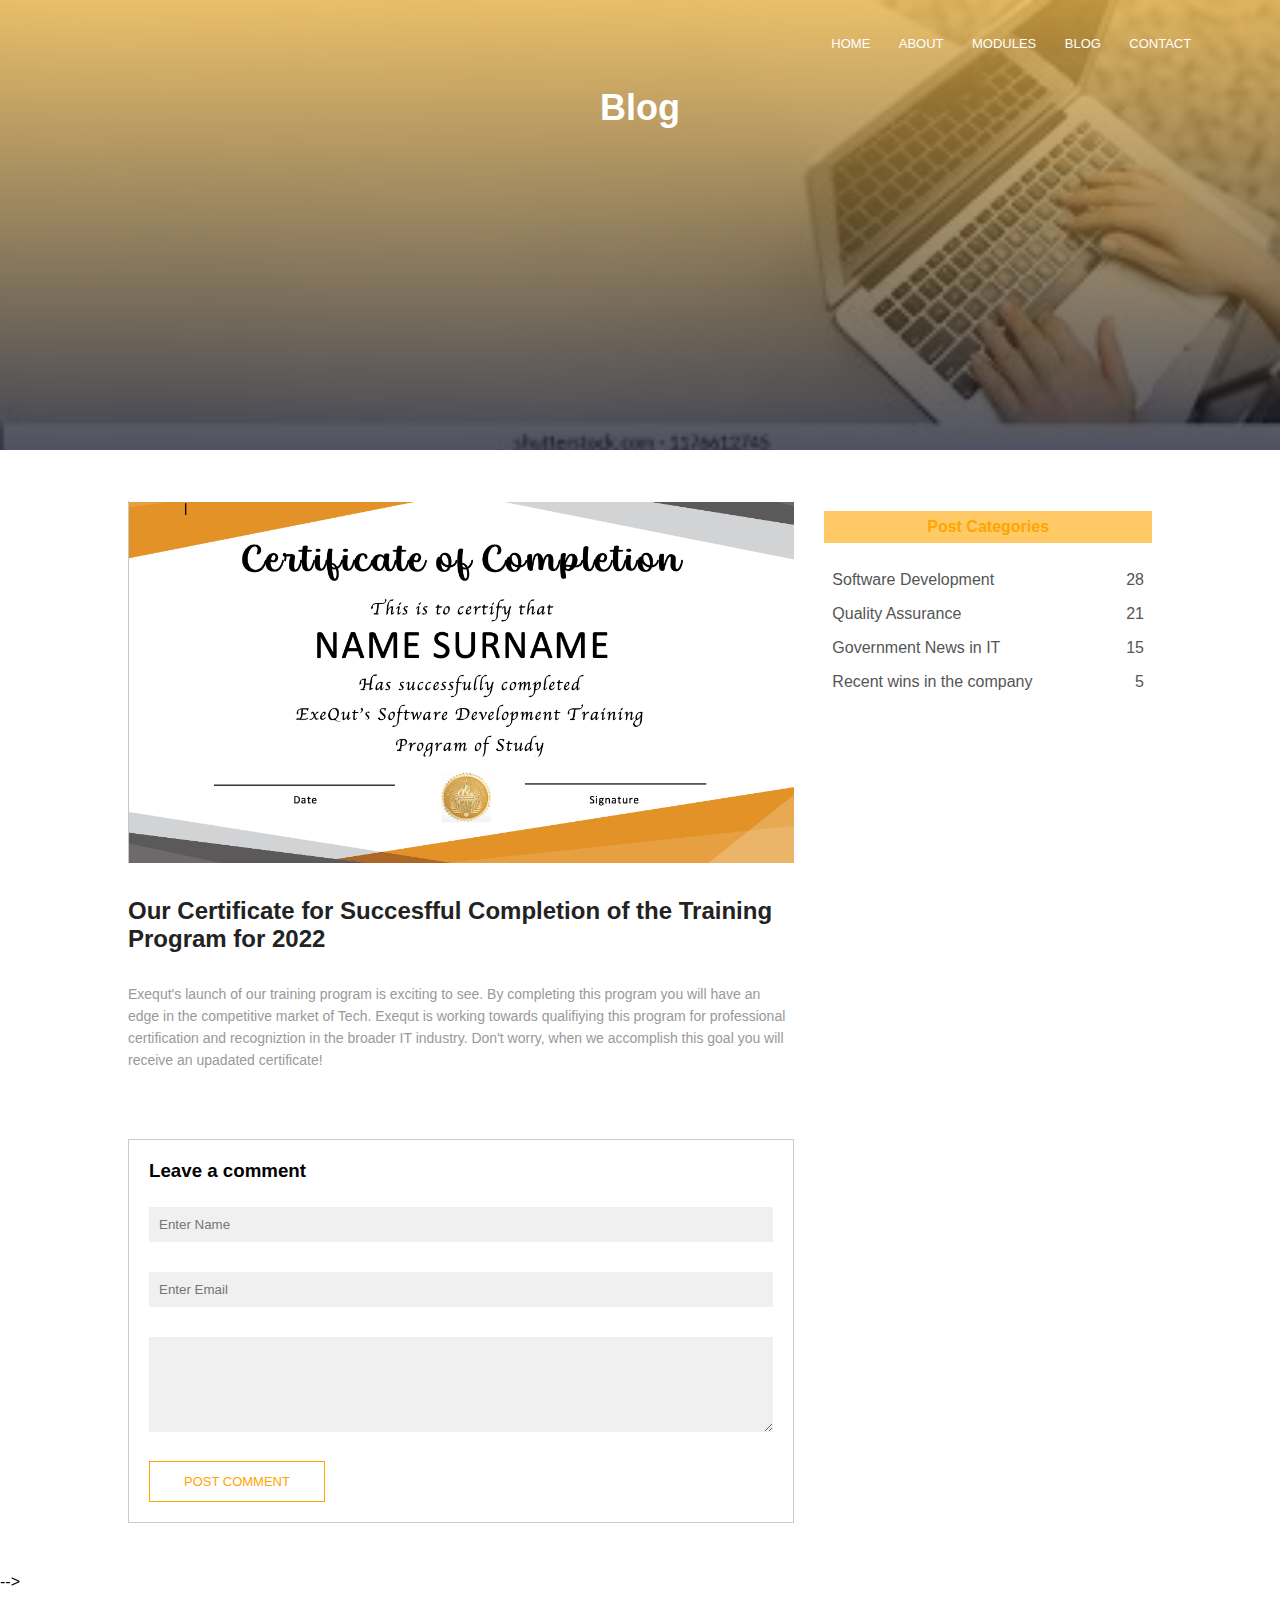
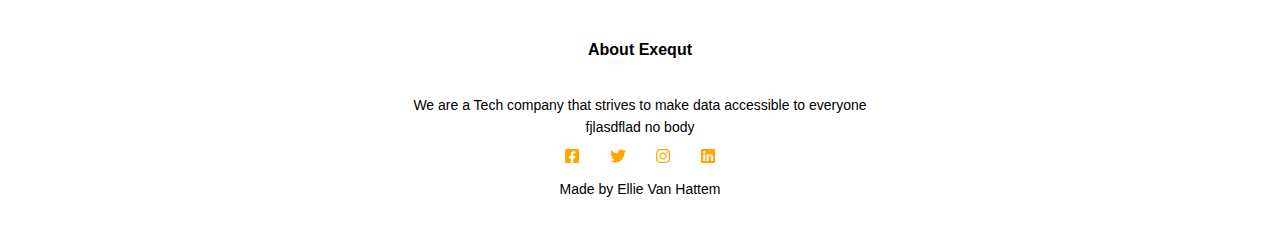
==== blog.html @ 29122ea5 "Add files via upload" ====
<!DOCTYPE html>
<html>
<head>
    <meta name="viewport" content="with=device-width, initial-
        scale=1.0">
     <title> Exequt Training Program </title>
     <link rel="stylesheet" href="style.css"> 
    </head>
    <body>
        <section class="sub-heading"> 
            <nav>
                <div class="nav-links" id="navLinks">
                    <i class="icons" onclick="hideMunu()">
                        <svg xmlns="http://www.w3.org/2000/svg"
                        width="0.69em" 
                        height="1em" 
                        preserveAspectRatio="xMidYMid meet" 
                        viewBox="0 0 352 512"
                        >
                        <path fill="currentColor" d="m242.72 256l100.07-100.07c12.28-12.28 12.28-32.19 0-44.48l-22.24-22.24c-12.28-12.28-32.19-12.28-44.48 0L176 189.28L75.93 89.21c-12.28-12.28-32.19-12.28-44.48 0L9.21 111.45c-12.28 12.28-12.28 32.19 0 44.48L109.28 256L9.21 356.07c-12.28 12.28-12.28 32.19 0 44.48l22.24 22.24c12.28 12.28 32.2 12.28 44.48 0L176 322.72l100.07 100.07c12.28 12.28 32.2 12.28 44.48 0l22.24-22.24c12.28-12.28 12.28-32.19 0-44.48L242.72 256z"/></svg></i> 
                        <ul>
                            <li><a href="index.html">HOME</a></li>
                            <li><a href="about.html">ABOUT</a></li>
                            <li><a href="modules.html">MODULES</a></li>
                            <li><a href="blog.html">BLOG</a></li>
                            <li><a href="contact.html">CONTACT</a></li>
                        </ul>
                 </div>
                 <i class="icons" onclick="showMenu()" >
                    <svg xmlns="http://www.w3.org/2000/svg" 
                    width="0.88em"
                    height="1em" 
                    preserveAspectRatio="xMidYMid meet" 
                    viewBox="0 0 448 512"
                    >
                    <path fill="currentColor" d="M0 96c0-17.67 14.33-32 32-32h384c17.7 0 32 14.33 32 32c0 17.7-14.3 32-32 32H32c-17.67 0-32-14.3-32-32zm0 160c0-17.7 14.33-32 32-32h384c17.7 0 32 14.3 32 32s-14.3 32-32 32H32c-17.67 0-32-14.3-32-32zm416 192H32c-17.67 0-32-14.3-32-32s14.33-32 32-32h384c17.7 0 32 14.3 32 32s-14.3 32-32 32z"/></svg>
                </i>
            </nav>
            <h1>Blog</h1>
     </section>

<!-------- blog content ---------->
<section class="blog-content">
<div class="row">
    <div class="blog-left">
        <img src="images/Exequt_certificate.png">
        <h2>Our Certificate for Succesfful Completion of the Training Program for 2022</h2>
        <p>Exequt's launch of our training program is exciting to see. By completing this program you will have an edge in
             the competitive market of Tech. Exequt is working towards qualifiying this program for professional 
             certification and recogniztion in the broader IT industry. Don't worry, when we 
             accomplish this goal you will receive an upadated certificate!  </p>
        <br>
      


        <div class="comment-box">

            <h3>Leave a comment</h3>
            <form class="comment-form">
                <input type="text" placeholder="Enter Name">
                <input type="text" placeholder="Enter Email">
                <textarea rows="5" placeholder="Your comment">
                </textarea>
                <button type="submit" class="hero-btn orange-btn">POST COMMENT</button>
            </form>
        </div>






    </div>
    <div class="blog-right">
    <h3>Post Categories</h3>

<div>
        <span>Software Development</span>
        <span>28</span>
 </div>
 <div>
        <span>Quality Assurance</span>
        <span>21</span>
</div>
<div>
        <span>Government News in IT</span>
        <span>15</span>
</div>
<div>
    <span>Recent wins in the company</span>
    <span>5</span>
</div>
</div>
</section>

        <!-------- Footer ---- --> -->

<section class="footer">
    <h4>About Exequt</h4>
    <p>We are a Tech company that strives to make data accessible to everyone <br>fjlasdflad
        no body </p>
</div class="icons">
<i class="icons">
    <svg xmlns="http://www.w3.org/2000/svg"
     width="0.88em"
      height="1em" 
      preserveAspectRatio="xMidYMid meet" 
      viewBox="0 0 448 512"
      >
      <path fill="currentColor" d="M400 32H48A48 48 0 0 0 0 80v352a48 48 0 0 0 48 48h137.25V327.69h-63V256h63v-54.64c0-62.15 37-96.48 93.67-96.48c27.14 0 55.52 4.84 55.52 4.84v61h-31.27c-30.81 0-40.42 19.12-40.42 38.73V256h68.78l-11 71.69h-57.78V480H400a48 48 0 0 0 48-48V80a48 48 0 0 0-48-48z"/></svg>
</i>
<i class="icons">
    <svg xmlns="http://www.w3.org/2000/svg"
     width="1em" 
     height="1em" 
     preserveAspectRatio="xMidYMid meet" 
     viewBox="0 0 512 512"
     >
     <path fill="currentColor" d="M459.37 151.716c.325 4.548.325 9.097.325 13.645c0 138.72-105.583 298.558-298.558 298.558c-59.452 0-114.68-17.219-161.137-47.106c8.447.974 16.568 1.299 25.34 1.299c49.055 0 94.213-16.568 130.274-44.832c-46.132-.975-84.792-31.188-98.112-72.772c6.498.974 12.995 1.624 19.818 1.624c9.421 0 18.843-1.3 27.614-3.573c-48.081-9.747-84.143-51.98-84.143-102.985v-1.299c13.969 7.797 30.214 12.67 47.431 13.319c-28.264-18.843-46.781-51.005-46.781-87.391c0-19.492 5.197-37.36 14.294-52.954c51.655 63.675 129.3 105.258 216.365 109.807c-1.624-7.797-2.599-15.918-2.599-24.04c0-57.828 46.782-104.934 104.934-104.934c30.213 0 57.502 12.67 76.67 33.137c23.715-4.548 46.456-13.32 66.599-25.34c-7.798 24.366-24.366 44.833-46.132 57.827c21.117-2.273 41.584-8.122 60.426-16.243c-14.292 20.791-32.161 39.308-52.628 54.253z"/></svg>
</i> 
<i class="icons">
    <svg xmlns="http://www.w3.org/2000/svg" 
    width="0.88em" 
    height="1em" 
    preserveAspectRatio="xMidYMid meet"
     viewBox="0 0 448 512"
     >
     <path fill="currentColor" d="M224.1 141c-63.6 0-114.9 51.3-114.9 114.9s51.3 114.9 114.9 114.9S339 319.5 339 255.9S287.7 141 224.1 141zm0 189.6c-41.1 0-74.7-33.5-74.7-74.7s33.5-74.7 74.7-74.7s74.7 33.5 74.7 74.7s-33.6 74.7-74.7 74.7zm146.4-194.3c0 14.9-12 26.8-26.8 26.8c-14.9 0-26.8-12-26.8-26.8s12-26.8 26.8-26.8s26.8 12 26.8 26.8zm76.1 27.2c-1.7-35.9-9.9-67.7-36.2-93.9c-26.2-26.2-58-34.4-93.9-36.2c-37-2.1-147.9-2.1-184.9 0c-35.8 1.7-67.6 9.9-93.9 36.1s-34.4 58-36.2 93.9c-2.1 37-2.1 147.9 0 184.9c1.7 35.9 9.9 67.7 36.2 93.9s58 34.4 93.9 36.2c37 2.1 147.9 2.1 184.9 0c35.9-1.7 67.7-9.9 93.9-36.2c26.2-26.2 34.4-58 36.2-93.9c2.1-37 2.1-147.8 0-184.8zM398.8 388c-7.8 19.6-22.9 34.7-42.6 42.6c-29.5 11.7-99.5 9-132.1 9s-102.7 2.6-132.1-9c-19.6-7.8-34.7-22.9-42.6-42.6c-11.7-29.5-9-99.5-9-132.1s-2.6-102.7 9-132.1c7.8-19.6 22.9-34.7 42.6-42.6c29.5-11.7 99.5-9 132.1-9s102.7-2.6 132.1 9c19.6 7.8 34.7 22.9 42.6 42.6c11.7 29.5 9 99.5 9 132.1s2.7 102.7-9 132.1z"/></svg>
</i>
<i class="icons">
    <svg xmlns="http://www.w3.org/2000/svg" 
    width="0.88em" 
    height="1em" 
    preserveAspectRatio="xMidYMid meet" 
    viewBox="0 0 448 512"
    >
    <path fill="currentColor" d="M416 32H31.9C14.3 32 0 46.5 0 64.3v383.4C0 465.5 14.3 480 31.9 480H416c17.6 0 32-14.5 32-32.3V64.3c0-17.8-14.4-32.3-32-32.3zM135.4 416H69V202.2h66.5V416zm-33.2-243c-21.3 0-38.5-17.3-38.5-38.5S80.9 96 102.2 96c21.2 0 38.5 17.3 38.5 38.5c0 21.3-17.2 38.5-38.5 38.5zm282.1 243h-66.4V312c0-24.8-.5-56.7-34.5-56.7c-34.6 0-39.9 27-39.9 54.9V416h-66.4V202.2h63.7v29.2h.9c8.9-16.8 30.6-34.5 62.9-34.5c67.2 0 79.7 44.3 79.7 101.9V416z"/></svg>
</i>
</div>
<p> Made by 
</i> Ellie Van Hattem </p>

</section>



<!-------JavaScript for Toggle Menu------------>
<script>
    var navLinks = document.getElementById("navLinks");
    function showMenu(){
        navLinks.style.right ="0";
    }
    function hideMunu(){
        navLinks.style.right= "-200px";
    }
    
</script>
    </body>
</html>
---- style.css ----
*{
    margin: 0;
    padding: 0;
    font-family: 'Poppins', sans-serif;

}
.header{
    min-height: 100vh;
    width: 100%;
    background-image: linear-gradient(rgba(244, 200, 112, 0.764),rgba(4,9,30,0.7)),url("images/Homepage.png");
    background-position: center;
    background-size: cover;
    position: relative; 
}
nav{
    display: flex;
    padding: 2% 6%;
    justify-content: space-between;
    align-items: center;
}

    nav img{
        width: 400px;
        height: 160px;
        float: left;
        margin: 0 13px 0 0;

    }
    .nav-links { 
        flex: 1;
        text-align: right;

    }
    .nav-links ul li{ 
        list-style: none;
        display: inline-block;
        padding: 8px 12px;
        position: relative;
    }
    .nav-links ul li a{
        color: #fff;
        text-decoration: none;
        font-size: 13px;

    }
.nav-links ul li::after{
    content: '';
    width: 0%;
    height: 2px;
    background: orange;
    display: block;
    margin: auto; 
    transition: 0.5;

}
.nav-links ul li:hover::after{
width: 100%; 
}
.text-box {
    width: 90%;
    color: white;
    position: absolute;
    top: 50%;
    left: 50%;
    transform: translate(-50%, -50%);
    text-align: center;
}
.text-box h1{
    font-size: 50px;

}
.text-box p{
    margin: 10px 0 40px;
    font-size: 14px;
    color: #fff;
}

.hero-btn{
    display: inline-block;
    text-decoration: none;
    color: #fff;
    border: 1px solid #fff;
    padding: 12px 34px;
    font-size: 13px;
    background: transparent;
    position: relative;
    cursor: pointer;
}
.hero-btn:hover{
    border: 1px Solid orange;
    background: orange;
    transition: 1s;
}
nav .icons{
    display: none;
}
@media(max-width: 700px){
    .text-box h1{
        font-size: 20px;
}
.nav-links ul li{
    display: block;
}
.nav-links{
    position: absolute;
    background: orange;
    height: 100vh;
    width: 200px;
    top: 0;
    right: -200px;
    text-align: left;
    z-index: 2;
    transition: 1s;
}
nav .icons{
    display: block;
    color: #fff;
    margin: 10px;
    font-size: 22px;
    cursor: pointer;
}
.nav-links ul{
    padding: 30px;
}
}

/*-------Program ------*/ 

.program{
    width: 80%;
    margin: auto;
    text-align: center;
    padding-top: 100px;
}

h1{
font-size: 36px;
font-weight: 600;
}
p{
    color: black;
    font-size: 14px;
    font-weight: 300;
    line-height: 22px;
    padding: 10px;
}

.row{
    margin-top: 5%;
    display: flex;
    justify-content: space-between;
}

.program-col{
    flex-basis: 31%;
    background: #ffa6009f;
    border-radius: 10px;
    margin-bottom: 5%;
    padding: 20px 12px;
    box-sizing: border-box;
    transition: 0.5s;
}
h3{
    text-align: center;
    font-weight: 600;
    margin: 10px 0;
}

.program-col:hover{
    box-shadow:0 0 20px 0px rgba(0,0,0,0.2);
}

@media(max-width: 700px){
    .row{
        flex-direction: column;
    }
}


/*------ Company ------*/ 

.company{
    width: 80%;
    margin: auto;
    text-align: center;
    padding-top: 50px;
}
.company-col{
    flex-basis: 32%;
    border-radius: 10px;
    margin-bottom: 30px;
    position: relative;
}
.company-col img{
    width: 100%;
    display: block;
}
.layer{
    background: transparent;
    height: 100%;
    width: 100%;
    position: absolute;
    top: 0;
    left: 0;
  transition: 0.5s;
}

.layer:hover{
    background:rgba(135, 123, 99, 0.7);
}
.layer h3{
    width: 100%;
    font-weight: 500;
    color:black;
    font-size: 26px;
    bottom: 0;
    left: 50%;
    transform: translateX(-50%);
    position: absolute;
    opacity: 0;
    transition: 0.5s;
}
.layer:hover h3{
    bottom: 49%;
    opacity: 1;

}

/*------ Testimonials ------*/

.testimonials{
    width: 80%;
    margin: auto;
    padding-top: 100px;
    text-align: center;

}
.row{
    margin-top: 5%;
    display: flex;
    justify-content: space-between;
}
.testimonial-col{
    flex-basis: 37%;
    border-radius: 5px;
    margin-bottom: 5%;
    text-align: left;
    background: rgba(255, 166, 0, 0.564);
    padding: 25px;
    cursor: pointer;
    display: flex;

}
.testimonial-col img{
    height: 40px;
    margin-left: 5px;
    margin-right: 30px;
    border-radius: 50%;
}
.testimonial-col p{
    padding: 0;
}
.testimonial-col h3{
    margin-top: 15px;
    text-align: left;
}
.testimonial-col .fas{
    color: rgba(255, 166, 0, 0.705);
}
@media (max-width: 700px){
    .testimonial-col img{
        margin-left: 0px;
        margin-right: 30px;
    }
}

/*--- call to actin ----*/

.cta{
    margin: 70px auto;
    width: 100%;
    background-image: linear-gradient(rgba(135, 123, 99, 0.7),rgba(4,9,30,0.7)), url(images/tower_building.jpeg);
    background-position: left;
    background-size: cover;
    border-radius: 10px;
    text-align: center;
    padding: 100px 0;

}

.cta h1{
    color:white;
    margin-bottom: 40px;
    padding: 0;
}
@media (max-width: 700px) {
    .cta h1{
font-size: 24px;
    }
}

/*-----footer------*/

.footer{
    width: 100%;
    text-align: center;
    padding: 30px 0;
}

.footer h4{
    margin-bottom: 25px;
    margin-top: 20px;
    font-weight: 600;

}
.icons{
    color:orange;
    margin: 0 13px;
    cursor: pointer;
    padding: 18px 0;
}
.fas-heart-o{
    color: orange;
}


/*------------ about us page -----------*/

.sub-head{
    height: 50vh;
    width: 100%;
    background-image: linear-gradient(rgba(210, 166, 79, 0.7),rgba(4,9,30,0.7)), url(images/about.us.jpeg);
    background-position: center;
    background-size: cover;
    text-align: center;
    color: #fff;
}

.sub-header h1{
    margin-top: 90px;
}

.about-us{
    width: 80%;
    margin: auto;
    padding-top: 80px;
    padding-bottom: 50px;
}
.about-col{
    flex-basis: 48%;
    padding: 30px 2px;
}

.about-col img{
    width: 100%;
}

.about-col h1{
    padding-top: 0;

}

.content-col{
    flex-basis: 43%;
    padding-top: 92px;
}

@media(max-width:700px){
        .contact-col h1{
            font-size: 20px;
        }}

.about-col p{
    padding: 15px 0 25px;
}

.orange-btn{
    border: 1px solid orange;
    background: transparent;
    color: orange;
}

.orange-btn:hover{
    color: #fff;
}

/*------- blog content --------*/ 

.blog-content{
    width: 80%;
    margin: auto;
    padding: 0;
}

.sub-heading{
    height: 50vh;
    width: 100%;
    background-image: linear-gradient(rgba(240, 185, 75, 0.782),rgba(4,9,30,0.7)), url(images/blog.header.jpeg);
    background-position: center;
    background-size: cover;
    text-align: center;
    color: #fff;
}
.sub-header{
        height: 50vh;
        width: 100%;
        background-image: linear-gradient(rgba(135, 123, 99, 0.7),rgba(4,9,30,0.7)), url(images/road_bridge.jpeg);
        background-position: center;
        background-size: cover;
        text-align: center;
        color: #fff;}

.blog-left{
    flex-basis: 65%;
}

.blog-left img{
    width: 100%;
}
.blog-left h2{
    color: #222;
    font-weight: 600;
    margin: 30px 0;
}
.blog-left p{
    color: #999;
    padding: 0;
}

.blog-right{
    flex-basis: 32%;
}

.blog-right h3{
    background: rgba(255, 166, 0, 0.599);
    color: orange;
    padding: 7px 0;
    font-size: 16px;
    margin-bottom: 20px;
}
.blog-right div{
    display: flex;
    align-items: center;
    justify-content: space-between;
    color: #555;
    padding: 8px;
    box-sizing: border-box;
}

.comment-box{
    border: 1px solid#ccc;
    margin: 50px 0;
    padding: 10px 20px;

}

.comment-box h3{
    text-align: left;
}

.comment-form input, .comment-form textarea{
    width: 100%;
    padding: 10px;
    margin: 15px 0;
    box-sizing: border-box;
    border: none;
    outline: none;
    background: #f0f0f0;
}

.comment-form button{
    margin: 10px 0;
}

@media(max-width:700px){
    .sub-header h1{
        font-size: 24px;
    }
}

/*---------contact us page------*/

.location{
    width: 80%;
    margin: auto;
    padding: 80px 0;
}

.location iframe{
    width: 100%;
}

.contact-us{
    width: 80%;
    margin: auto;
} 

.contact-col{
    flex-basis:48%;
    margin-bottom: 30px;
}
.contact-col div{
    display: flex;
    align-items: center;
    margin-bottom: 40px;
}

.contact-col div .fa{
    font-size: 28px;
    color: orange;
    margin:10px;
    margin-right: 30xp;

}

.contact-col input, .contact-col textarea{
    width: 100%;
    padding: 15px;
    margin-bottom: 17px;
    outline: none;
    border: 1px solid orange;
    box-sizing: border-box;
}

/*------ modules-------*/
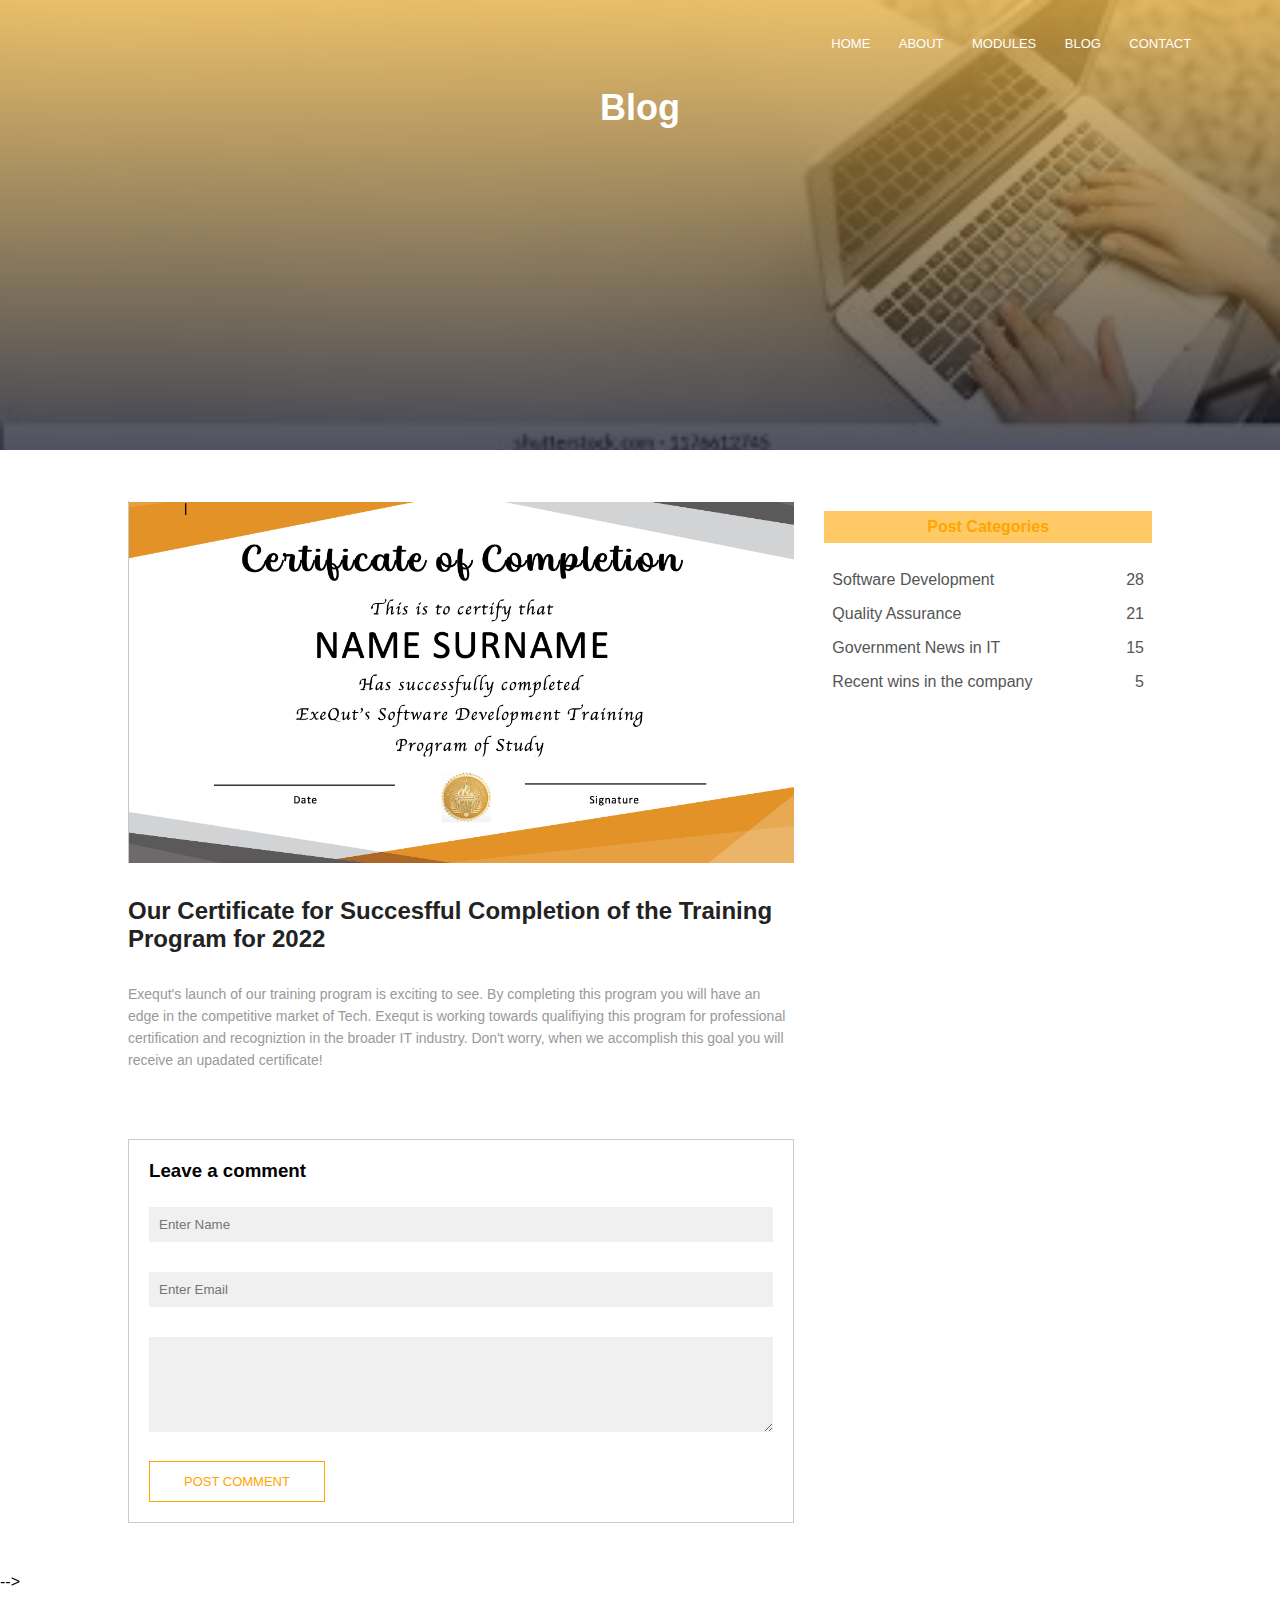
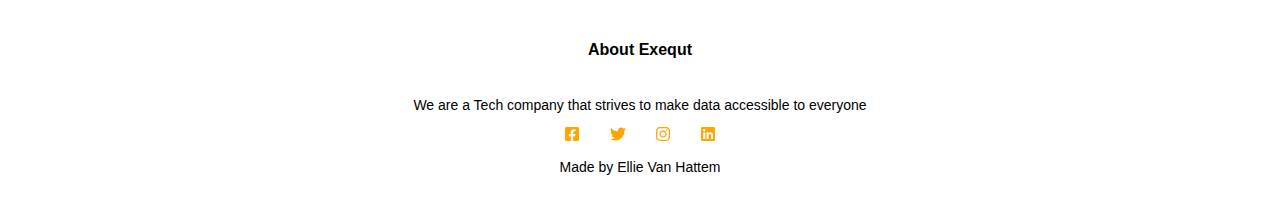
==== commit b3e20249: "Update blog.html" ====
--- a/blog.html
+++ b/blog.html
@@ -97,8 +97,7 @@
 
 <section class="footer">
     <h4>About Exequt</h4>
-    <p>We are a Tech company that strives to make data accessible to everyone <br>fjlasdflad
-        no body </p>
+    <p>We are a Tech company that strives to make data accessible to everyone <br></p>
 </div class="icons">
 <i class="icons">
     <svg xmlns="http://www.w3.org/2000/svg"
